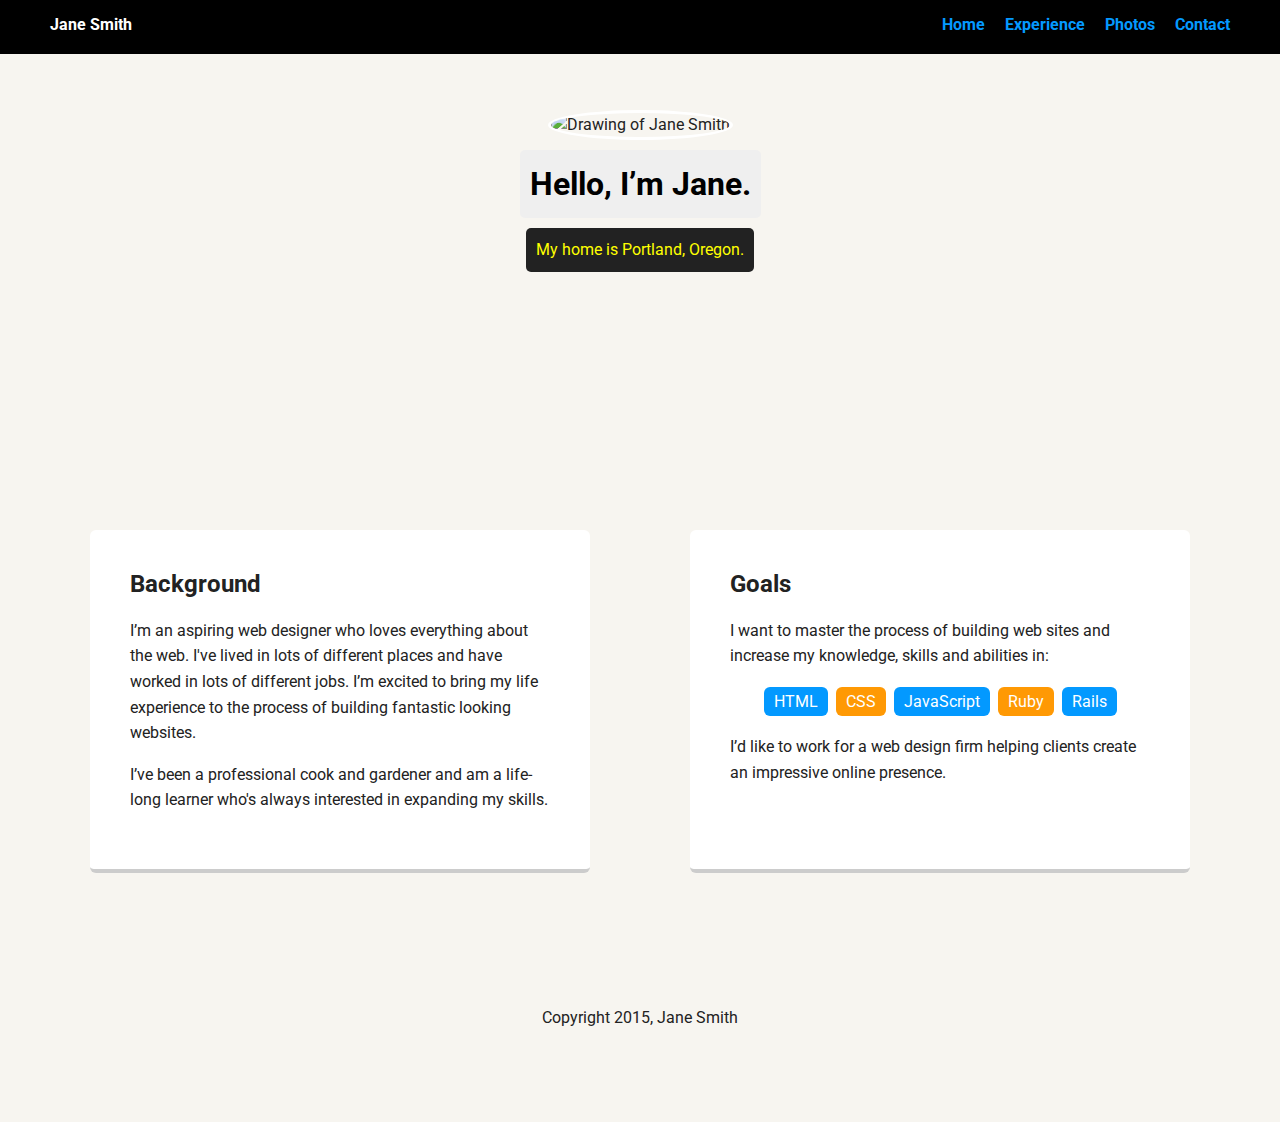
==== index.html @ 999f4656 "Create a new portfolio page with captain's resume" ====
<!doctype html>
<html lang="en">
<head>
  <meta charset="utf-8">
  <title>Jane Smith's Profile</title>
  <meta name="viewport" content="width=device-width, initial-scale=1.0">
  <link rel="stylesheet" href="styles.css">
  <link href="https://fonts.googleapis.com/css?family=Muli%7CRoboto:400,300,500,700,900" rel="stylesheet"></head>
  <body>

    <div class="main-nav">
        <ul class="nav">
          <li class="name">Jane Smith</li>
          <li><a href="#">Home</a></li>
          <li><a href="resume.html">Experience</a></li>
          <li><a href="#">Photos</a></li>
          <li><a href="#">Contact</a></li>
        </ul>
    </div>

    <header>
      <img src="images/me.png" alt="Drawing of Jane Smith" class="profile-image">
      <h1 class="tag name">Hello, I’m Jane.</h1>
      <p class="tag location">My home is Portland, Oregon.</p>
    </header>

    <main class="flex">
      <div class="card">
        <h2>Background</h2>
        <p>I’m an aspiring web designer who loves everything about the web. I've lived in lots of different places and have worked in lots of different jobs. I’m excited to bring my life experience to the process of building fantastic looking websites.</p>
        <p>I’ve been a professional cook and gardener and am a life-long learner who's always interested in expanding my skills.</p>
      </div> 

      <div class="card">
        <h2>Goals</h2>
        <p>I want to master the process of building web sites and increase my knowledge, skills and abilities in:</p>
        <ul class="skills">
          <li>HTML</li>
          <li>CSS</li>
          <li>JavaScript</li>
          <li>Ruby</li>
          <li>Rails</li>
        </ul>
        <p>I’d like to work for a web design firm helping clients create an impressive online presence.</p>
      </div> 

    </main>
    <footer>
      <ul>
        <li><a href="#" class="social twitter">Twitter</a></li>
        <li><a href="#" class="social linkedin">LinkedIn</a></li>
        <li><a href="#" class="social github">Github</a></li>
      </ul>
      <p class="copyright">Copyright 2015, Jane Smith</p>
    </footer>
  </body>
  </html>
---- styles.css ----
/* Global Layout Set-up */
* { 
  box-sizing: border-box;
}
  
body {
  margin: 0;
  padding: 0;
  text-align: center;
  font-family: 'Roboto', sans-serif;
  color: #222;
  background: #f7f5f0;
}
/* Link Styles */

a {
  text-decoration: none;
  color: #0499ff;
}
a:hover {
  color: #6633ff;
}

/* Section Styles */

.main-nav {
  width: 100%;
  background: black;
  min-height: 30px;
  padding: 10px;
  position: fixed;
  text-align: center;
}
.nav {
  display: flex;
  justify-content: space-around;
  font-weight: 700;
  list-style-type: none;
  margin: 0 auto;
  padding: 0;
}
.nav .name {
  display: none;
}
.nav li {
  padding: 5px 10px 10px 10px;
}
.nav a {
  transition: all .5s;
}
.nav a:hover {
  color: white
}

header {
  text-align: center;
  background: url('images/portland.jpg') no-repeat top center ;
  background-size: cover;
  overflow: hidden;
  padding-top: 60px;
}
header {
  line-height: 1.5;
}
header .profile-image {
  margin-top: 50px;
  width: 150px;
  height: 150px;
  border-radius: 50%;
  border: 3px solid white;
  transition: all .5s;
}
header .profile-image:hover {
  transform: scale(1.2) rotate(5deg);
}
.tag {
  background-color: #efefef;
  color: black;
  padding: 10px;
  border-radius: 5px;
  display: table;
  margin: 10px auto;
} 
.location {
  background-color: #222;
  color: yellow;
}
.card {
  margin: 30px;
  padding: 20px 40px 40px;
  max-width: 500px;
  text-align: left;
  background: #fff;
  border-bottom: 4px solid #ccc;
  border-radius: 6px;
}
.card:hover {
  border-color: #ff99ff;
}

ul.skills {
  padding: 0;
  text-align: center;
}

.skills li {
  border-radius: 6px;
  display: inline-block;
  background: #ff9904;
  color: white;
  padding: 5px 10px;
  margin: 2px;
}

.skills li:nth-child(odd) {
  background: #0399ff;
}

footer {
  width: 100%;
  min-height: 30px;
  padding: 20px 0 40px 20px;
}

footer .copyright {
  top: -8px;
  margin-right: 20px;
  font-size: .75em;
}

footer ul {
  list-style-type: none;
  margin: 0;
  padding: 0;
}

footer ul li {
  display: inline-block;
}

a.social {
  display: inline-block;
  text-indent: -9999px;
  margin-left: 5px;
  width: 30px;
  height: 30px;
  background-size: 30px 30px;
  opacity: .5;
  transition: all .25s;
}
a.twitter {
  background-image: url(images/twitter.svg);
}
a.linkedin {
  background-image: url(images/linkedin.svg);
}
a.github {
  background-image: url(images/github.svg);
}
a.social:hover {
  opacity: 1;
}
.clearfix {
  clear: both;
}

/* Styles for larger screens */
@media screen and (min-width: 720px) {
  
  .flex {
      display: flex;
      max-width: 1200px;
      justify-content: space-around;
      margin: 0 auto;
  }

  header {
    min-height: 450px;
  }

  .nav {
    max-width: 1200px;
  }

  .nav .name {
    display: block;
    margin-right: auto;
    color: white;
  }

  main {
    padding-top: 50px;
  }

  main p {
    line-height: 1.6em;
  }

  footer {
    font-size: 1.3em;
    max-width: 1200px;
    margin: 40px auto;
  }

}
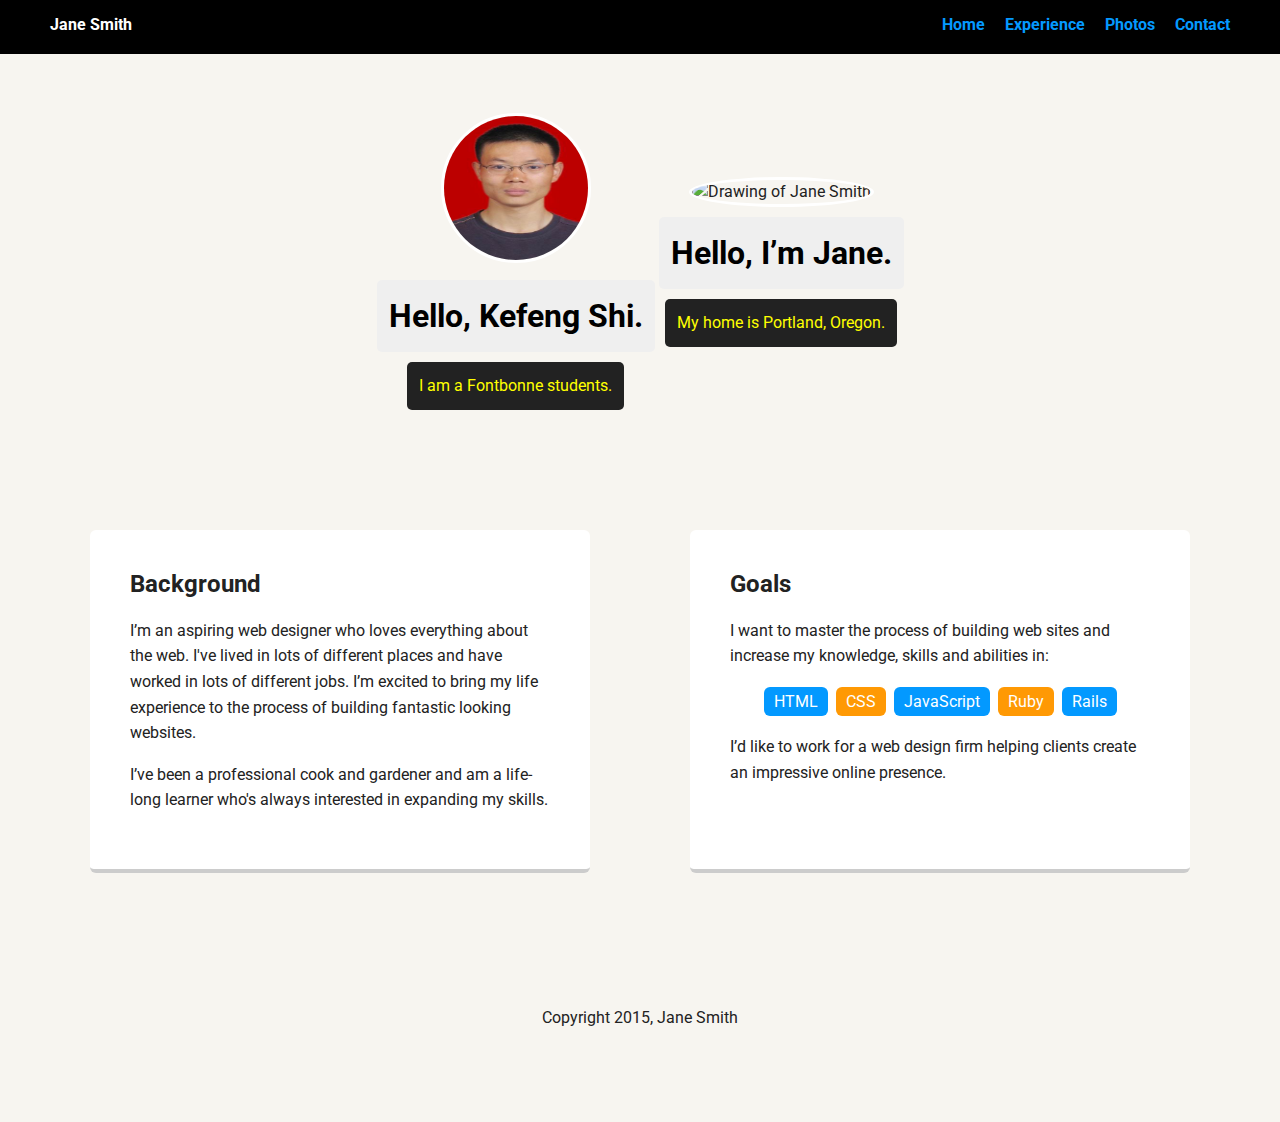
==== commit 43ae27aa: "add kefeng's profile" ====
--- a/index.html
+++ b/index.html
@@ -19,9 +19,20 @@
     </div>
 
     <header>
-      <img src="images/me.png" alt="Drawing of Jane Smith" class="profile-image">
-      <h1 class="tag name">Hello, I’m Jane.</h1>
-      <p class="tag location">My home is Portland, Oregon.</p>
+	    <table align = "center">
+	      <tr>
+	       <td>
+	         <img src="images/kefeng.jpg" alt="Drawing of Jane Smith" class="profile-image">
+             <h1 class="tag name">Hello, Kefeng Shi.</h1>
+             <p class="tag location">I am a Fontbonne students.</p>
+	       </td>
+	       <td>
+             <img src="https://placeimg.com/400/400/people" alt="Drawing of Jane Smith" class="profile-image">
+             <h1 class="tag name">Hello, I’m Jane.</h1>
+             <p class="tag location">My home is Portland, Oregon.</p>
+	       </td>
+	     </tr>
+	    </table>
     </header>
 
     <main class="flex">
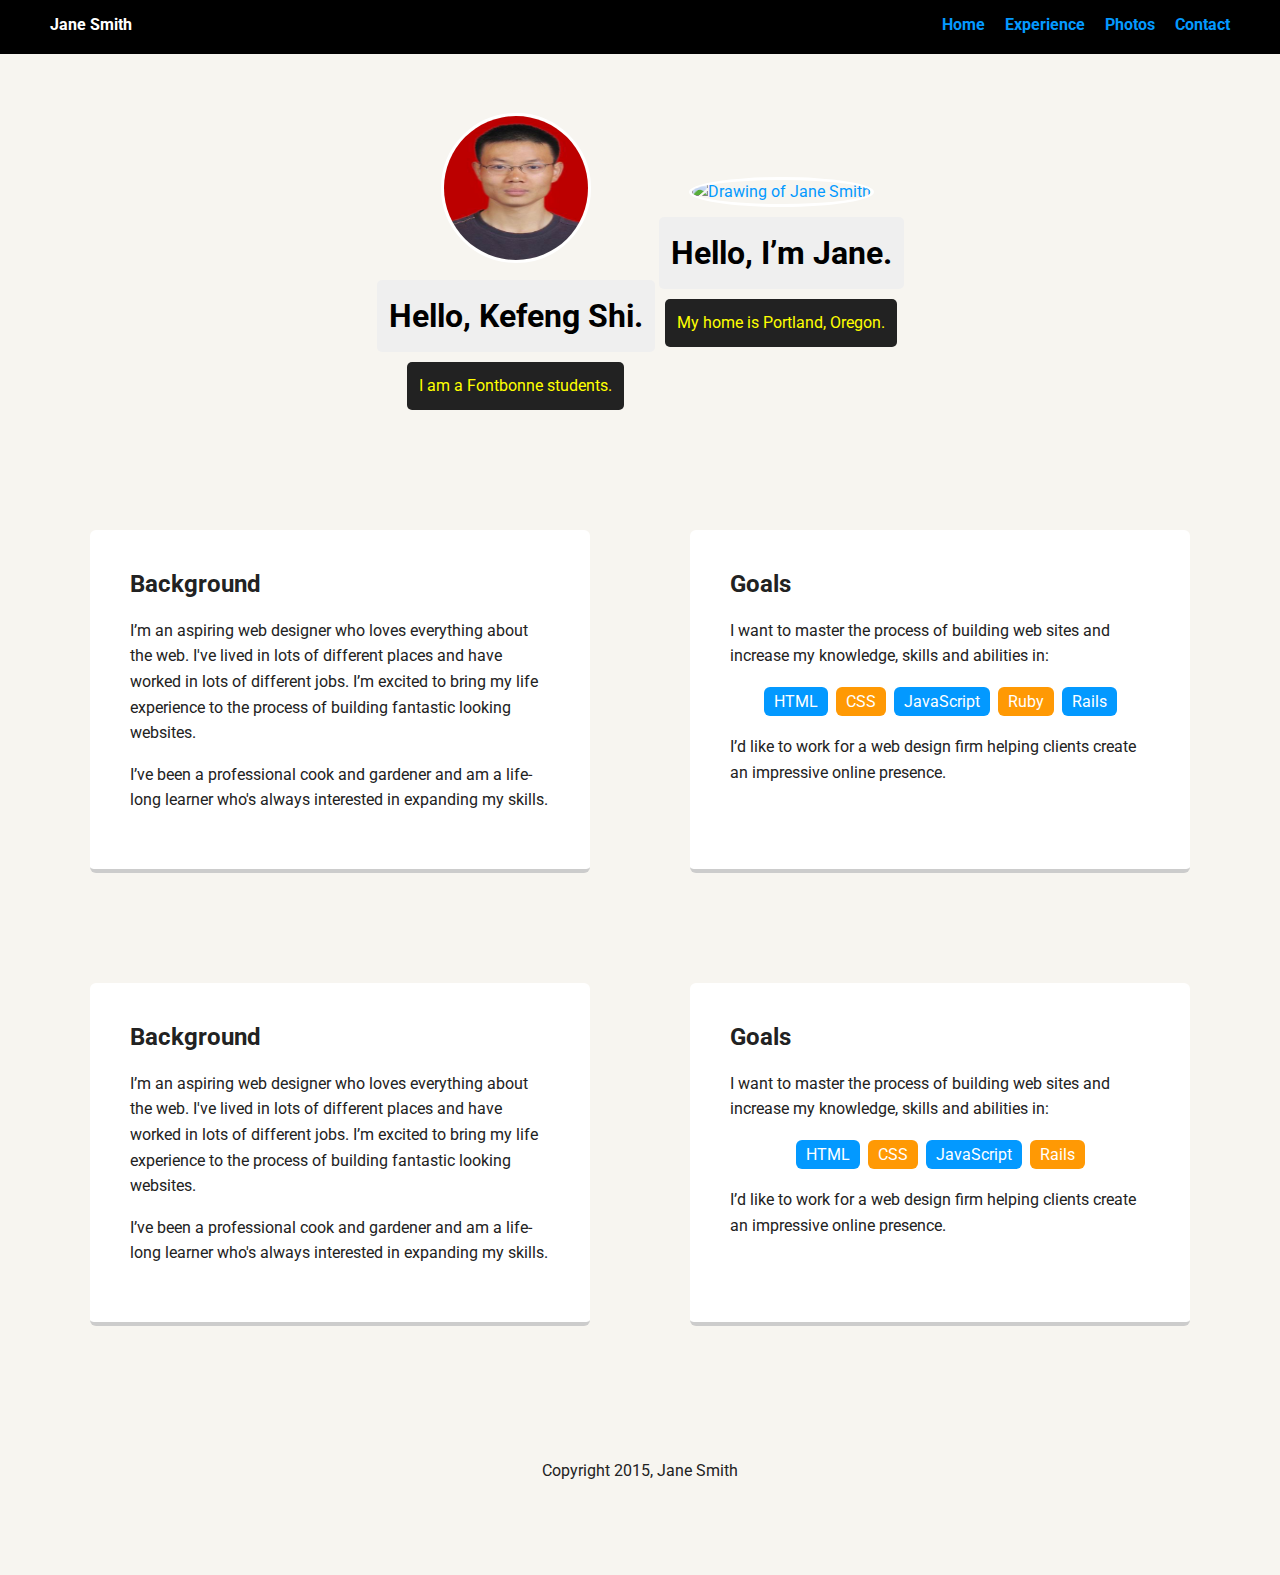
==== commit 5b9c253d: "when you click the profile, it will goes to corresponding resume" ====
--- a/index.html
+++ b/index.html
@@ -22,12 +22,12 @@
 	    <table align = "center">
 	      <tr>
 	       <td>
-	         <img src="images/kefeng.jpg" alt="Drawing of Jane Smith" class="profile-image">
-             <h1 class="tag name">Hello, Kefeng Shi.</h1>
+	         <a href="#flex"> <img src="images/kefeng.jpg" alt="Drawing of Jane Smith" class="profile-image"> </a>
+             <h1  class="tag name">Hello, Kefeng Shi.</h1>
              <p class="tag location">I am a Fontbonne students.</p>
 	       </td>
 	       <td>
-             <img src="https://placeimg.com/400/400/people" alt="Drawing of Jane Smith" class="profile-image">
+             <a href="#second"> <img src="https://placeimg.com/400/400/people" alt="Drawing of Jane Smith" class="profile-image"> </a>
              <h1 class="tag name">Hello, I’m Jane.</h1>
              <p class="tag location">My home is Portland, Oregon.</p>
 	       </td>
@@ -35,7 +35,7 @@
 	    </table>
     </header>
 
-    <main class="flex">
+    <main id ="flex">
       <div class="card">
         <h2>Background</h2>
         <p>I’m an aspiring web designer who loves everything about the web. I've lived in lots of different places and have worked in lots of different jobs. I’m excited to bring my life experience to the process of building fantastic looking websites.</p>
@@ -56,6 +56,27 @@
       </div> 
 
     </main>
+	 <main id ="second">
+      <div class="card">
+        <h2>Background</h2>
+        <p>I’m an aspiring web designer who loves everything about the web. I've lived in lots of different places and have worked in lots of different jobs. I’m excited to bring my life experience to the process of building fantastic looking websites.</p>
+        <p>I’ve been a professional cook and gardener and am a life-long learner who's always interested in expanding my skills.</p>
+      </div> 
+
+      <div class="card">
+        <h2>Goals</h2>
+        <p>I want to master the process of building web sites and increase my knowledge, skills and abilities in:</p>
+        <ul class="skills">
+          <li>HTML</li>
+          <li>CSS</li>
+          <li>JavaScript</li>
+          
+          <li>Rails</li>
+        </ul>
+        <p>I’d like to work for a web design firm helping clients create an impressive online presence.</p>
+      </div> 
+
+    </main>
     <footer>
       <ul>
         <li><a href="#" class="social twitter">Twitter</a></li>
--- a/styles.css
+++ b/styles.css
@@ -167,12 +167,18 @@
 /* Styles for larger screens */
 @media screen and (min-width: 720px) {
   
-  .flex {
+  #flex {
       display: flex;
       max-width: 1200px;
       justify-content: space-around;
       margin: 0 auto;
   }
+  #second{
+      display: flex;
+      max-width: 1200px;
+      justify-content: space-around;
+      margin: 0 auto;
+  }
 
   header {
     min-height: 450px;
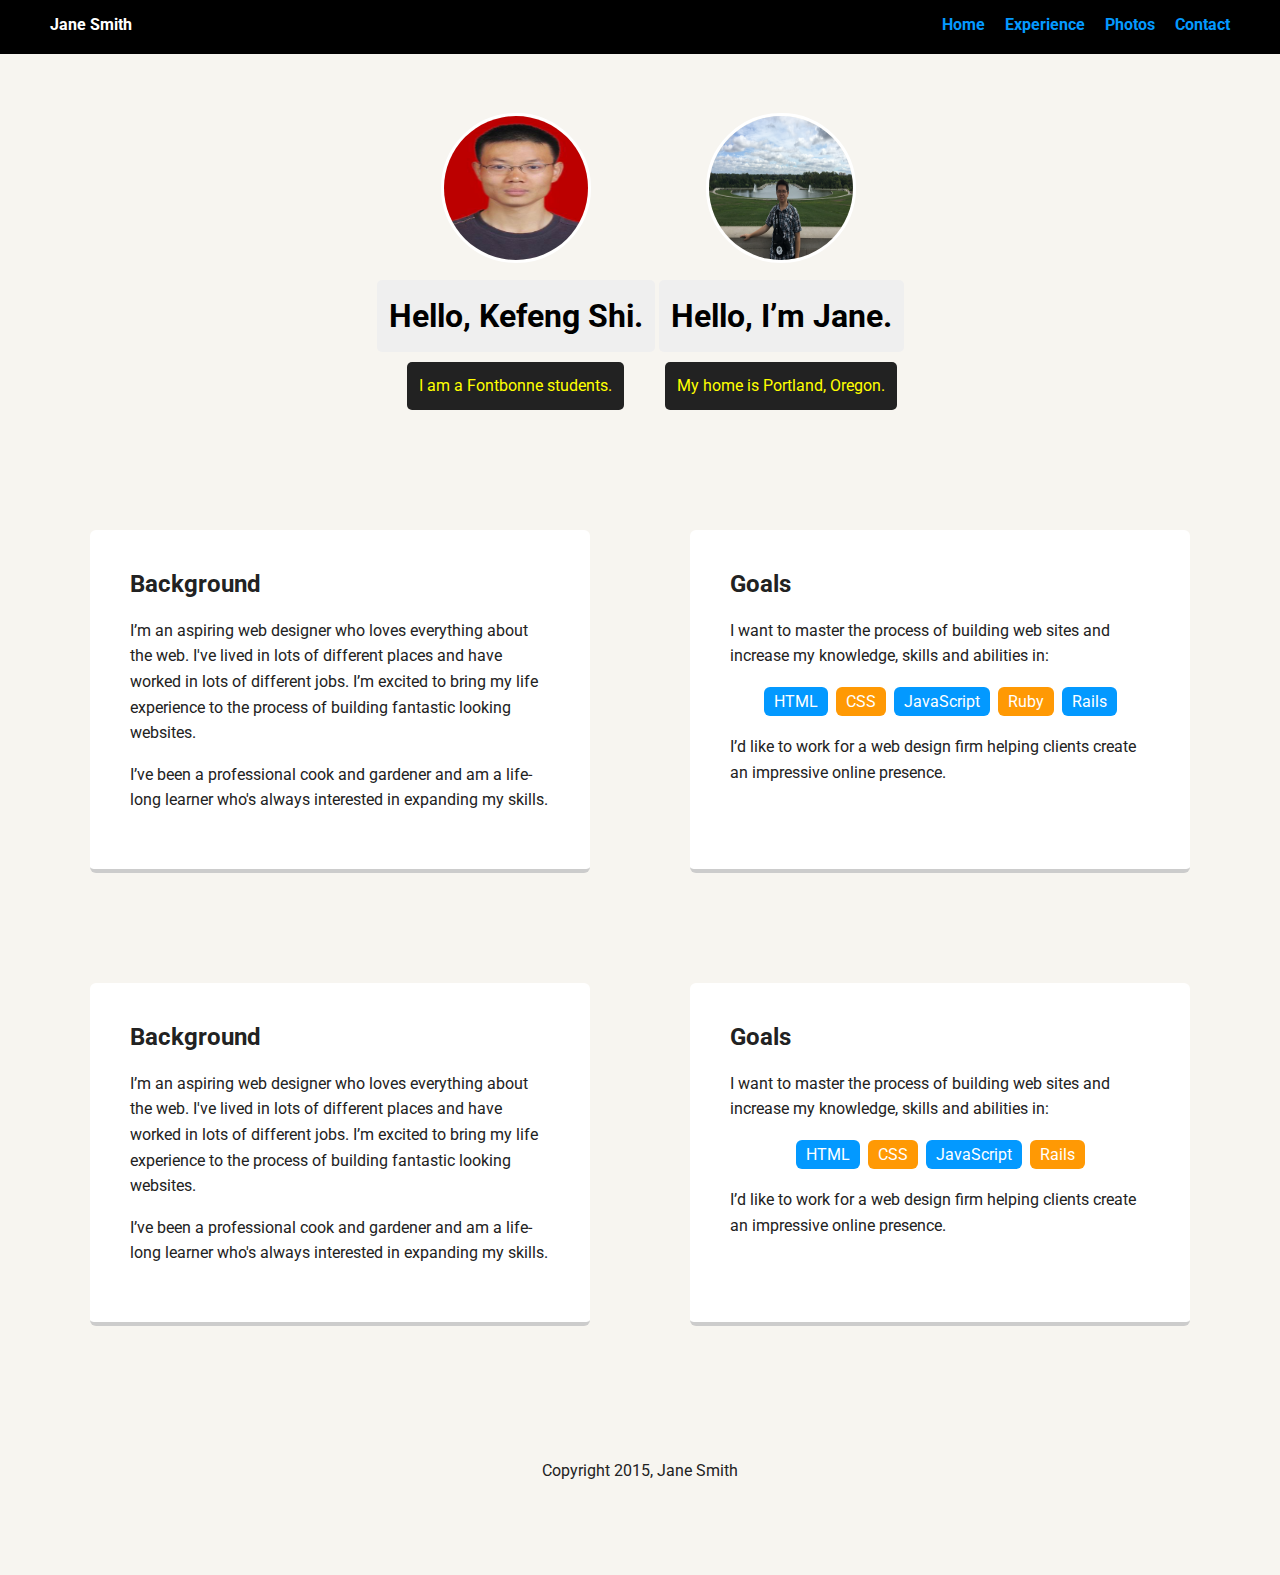
==== commit 7fa0d7fe: "change haran's profile" ====
--- a/index.html
+++ b/index.html
@@ -2,7 +2,7 @@
 <html lang="en">
 <head>
   <meta charset="utf-8">
-  <title>Jane Smith's Profile</title>
+  <title>Fontbonne's Profile</title>
   <meta name="viewport" content="width=device-width, initial-scale=1.0">
   <link rel="stylesheet" href="styles.css">
   <link href="https://fonts.googleapis.com/css?family=Muli%7CRoboto:400,300,500,700,900" rel="stylesheet"></head>
@@ -27,7 +27,7 @@
              <p class="tag location">I am a Fontbonne students.</p>
 	       </td>
 	       <td>
-             <a href="#second"> <img src="https://placeimg.com/400/400/people" alt="Drawing of Jane Smith" class="profile-image"> </a>
+             <a href="#second"> <img src="images/haoran.jpg" alt="Drawing of Jane Smith" class="profile-image"> </a>
              <h1 class="tag name">Hello, I’m Jane.</h1>
              <p class="tag location">My home is Portland, Oregon.</p>
 	       </td>
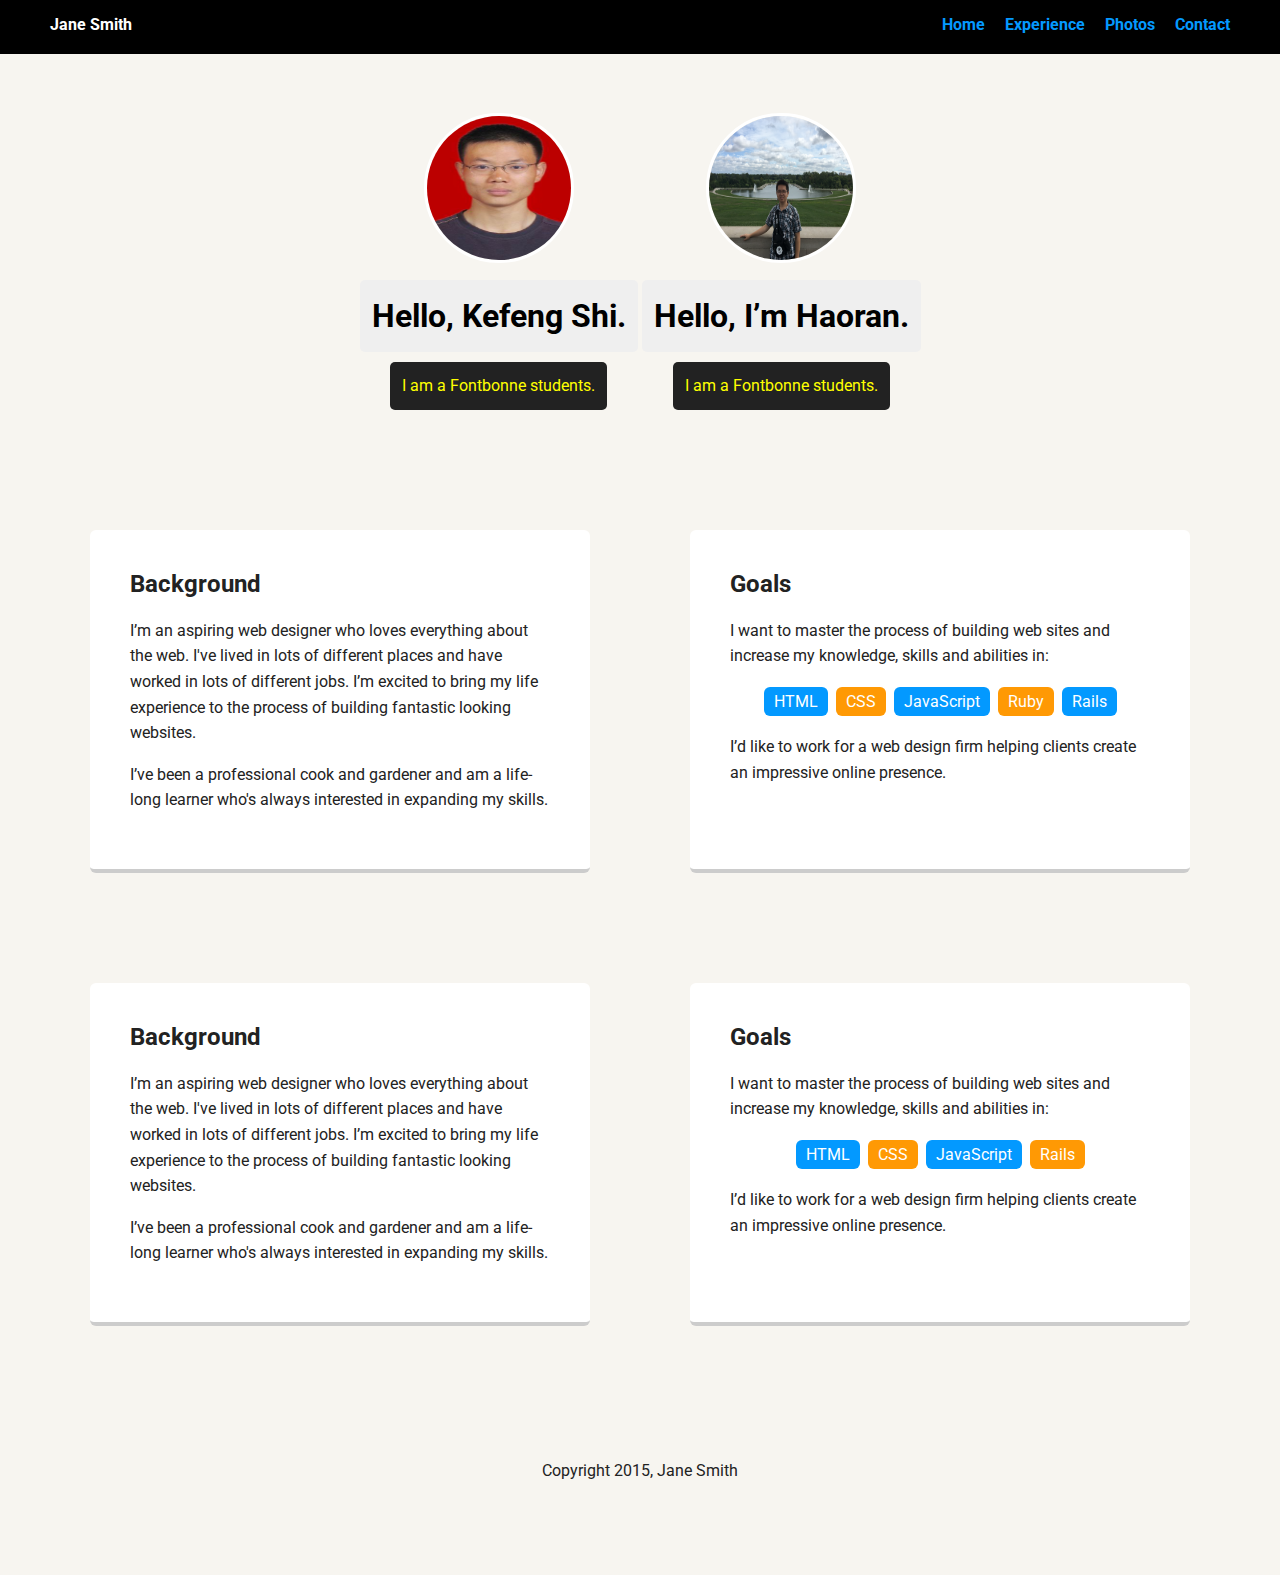
==== commit aee18f2e: "change Haoran's profile" ====
--- a/index.html
+++ b/index.html
@@ -27,9 +27,10 @@
              <p class="tag location">I am a Fontbonne students.</p>
 	       </td>
 	       <td>
+
              <a href="#second"> <img src="images/haoran.jpg" alt="Drawing of Jane Smith" class="profile-image"> </a>
-             <h1 class="tag name">Hello, I’m Jane.</h1>
-             <p class="tag location">My home is Portland, Oregon.</p>
+             <h1 class="tag name">Hello, I’m Haoran.</h1>
+             <p class="tag location">I am a Fontbonne students.</p>
 	       </td>
 	     </tr>
 	    </table>
